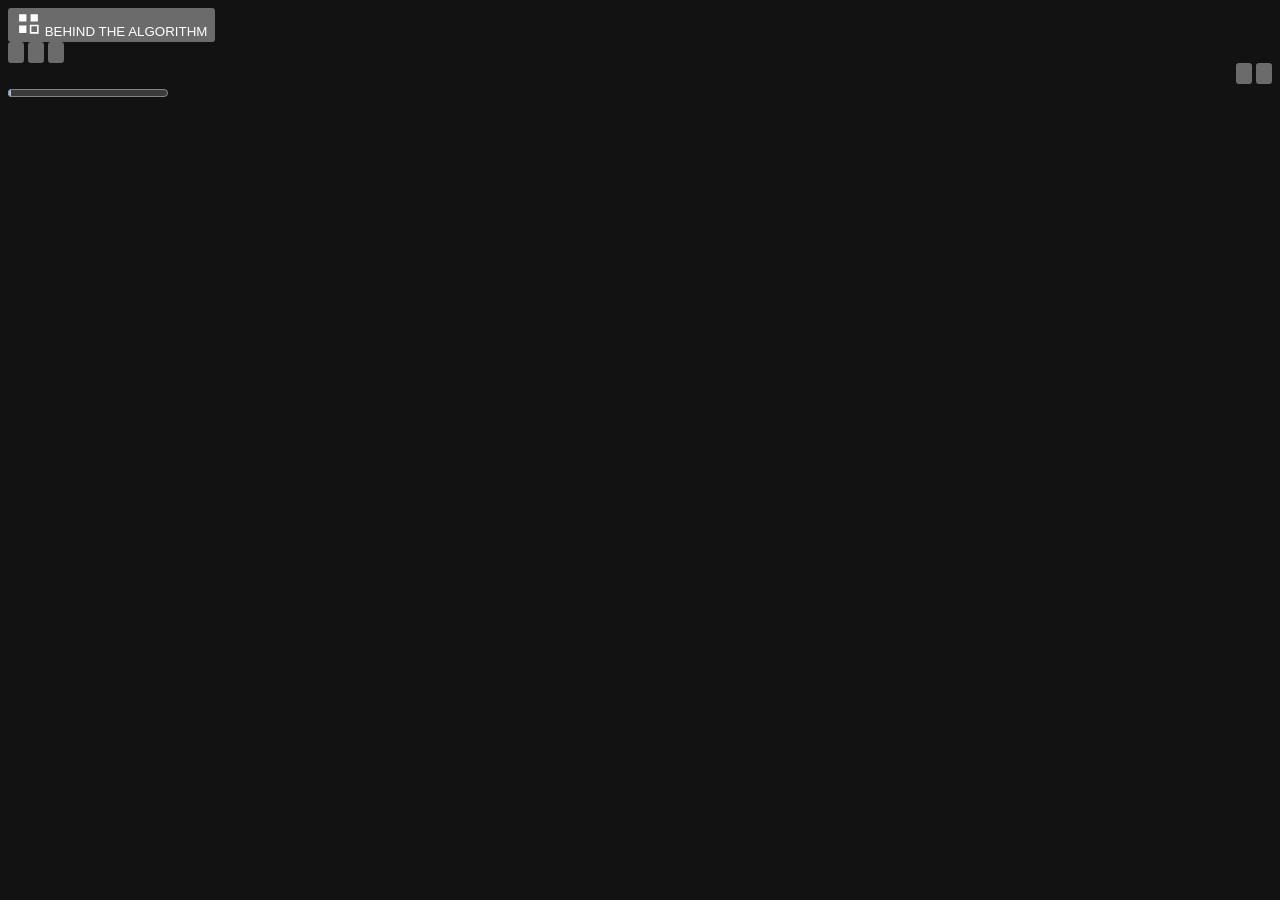
==== index.html @ 0b34e000 "Add files via upload" ====
<!doctype html>
<html lang="ar" dir="rtl">
<head>
  <meta charset="utf-8">
  <meta name="viewport" content="width=device-width, initial-scale=1, viewport-fit=cover">
  <meta name="color-scheme" content="dark">
  <meta name="description" content="عرض تفاعلي عن الهندسة العكسية والتوصيات والخصوصية الرقمية">
  <title>Behind the Algorithm | شو بصير ورا الشاشة؟</title>
  <link rel="stylesheet" href="assets/fonts/cairo.css">
  <link rel="stylesheet" href="css/main.css">
  <script defer src="js/slides-data.js"></script>
  <script defer src="js/diagrams.js"></script>
  <script defer src="js/demos.js"></script>
  <script defer src="js/app.js"></script>
</head>
<body>
  <main id="presentation" aria-label="العرض التقديمي">
    <div id="viewport">
      <div id="stage">
        <div id="slide"></div>
        <header class="masthead" dir="ltr">
          <button class="wordmark" id="first" type="button" title="أول شريحة" aria-label="أول شريحة">
            <svg width="25" height="25" viewBox="0 0 24 24" aria-hidden="true"><path d="M3 3h7v7H3zm11 0h7v7h-7zM3 14h7v7H3z" fill="currentColor"/><path d="M14 14h7v7h-7z" fill="none" stroke="currentColor" stroke-width="1.5"/></svg>
            <span>BEHIND THE ALGORITHM</span>
          </button>
          <div class="chapter" id="chapter" dir="rtl"></div>
        </header>
      </div>
    </div>
    <div class="mobile-demos" id="mobile-demos" aria-label="عناصر التجربة" hidden></div>
    <footer class="toolbar" aria-label="أدوات العرض" dir="ltr">
      <div class="toolbar-start">
        <button class="control" id="overview-open" type="button" title="كل الشرائح (O)" aria-label="عرض كل الشرائح"><svg viewBox="0 0 24 24" aria-hidden="true"><rect x="3" y="3" width="7" height="7" rx="1"/><rect x="14" y="3" width="7" height="7" rx="1"/><rect x="3" y="14" width="7" height="7" rx="1"/><rect x="14" y="14" width="7" height="7" rx="1"/></svg></button>
        <button class="control" id="notes-open" type="button" title="ملاحظات (N)" aria-label="ملاحظات المتحدّث" aria-pressed="false"><svg viewBox="0 0 24 24" aria-hidden="true"><path d="M5 3h14v15l-3 3H5zM8 8h8M8 12h8M8 16h4"/></svg></button>
        <button class="control" id="fullscreen" type="button" title="ملء الشاشة (F)" aria-label="ملء الشاشة" aria-pressed="false"><svg viewBox="0 0 24 24" aria-hidden="true"><path d="M9 3H3v6m12-6h6v6M3 15v6h6m12-6v6h-6"/></svg></button>
      </div>
      <div class="transport" dir="rtl">
        <button class="control nav-control" id="previous" type="button" title="الشريحة السابقة (→)" aria-label="الشريحة السابقة"><svg viewBox="0 0 24 24" aria-hidden="true"><path d="M4 12h16m-6-6 6 6-6 6"/></svg></button>
        <span class="counter" id="counter" dir="ltr" aria-hidden="true"></span>
        <button class="control nav-control" id="next" type="button" title="الشريحة التالية (←)" aria-label="الشريحة التالية"><svg viewBox="0 0 24 24" aria-hidden="true"><path d="M20 12H4m6-6-6 6 6 6"/></svg></button>
      </div>
      <div id="chapter-progress" class="chapter-progress" aria-label="انتقل إلى فصل"></div>
      <progress id="progress" class="progress" value="1" max="42" aria-label="تقدّم العرض"></progress>
    </footer>
    <aside id="notes" class="notes" aria-labelledby="notes-heading" hidden>
      <div class="panel-head">
        <h2 id="notes-heading">ملاحظات المتحدّث</h2>
        <button type="button" class="control" id="notes-close" aria-label="إخفاء الملاحظات">×</button>
      </div>
      <p id="notes-copy"></p>
      <button type="button" id="presenter-open" class="panel-button">افتح نافذة المتحدّث</button>
    </aside>
    <dialog id="overview" aria-labelledby="overview-heading">
      <div class="panel-head">
        <h2 id="overview-heading">كل الشرائح</h2>
        <button class="control" id="overview-close" type="button" aria-label="إغلاق الفهرس">×</button>
      </div>
      <div id="overview-list" class="overview-list"></div>
    </dialog>
    <p id="fullscreen-help" class="fullscreen-help" role="status" hidden></p>
    <p id="announce" class="sr-only" aria-live="polite" aria-atomic="true"></p>
    <noscript><p class="noscript">فعّل JavaScript لعرض الشرائح.</p></noscript>
  </main>
</body>
</html>
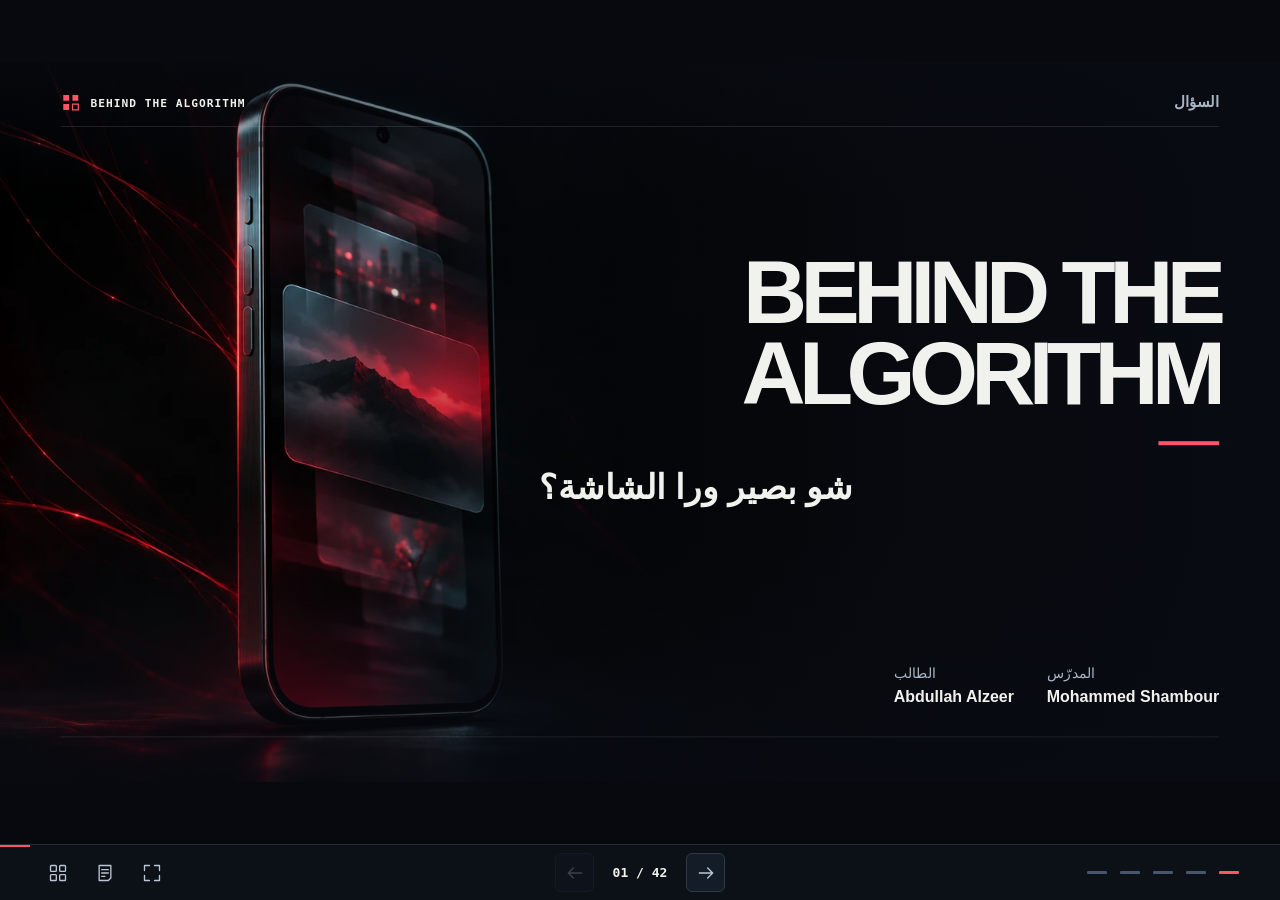
==== commit 7510a542: "Add files via upload" ====
--- a/index.html
+++ b/index.html
@@ -1,66 +1,65 @@
-<!doctype html>
-<html lang="ar" dir="rtl">
-<head>
-  <meta charset="utf-8">
-  <meta name="viewport" content="width=device-width, initial-scale=1, viewport-fit=cover">
-  <meta name="color-scheme" content="dark">
-  <meta name="description" content="عرض تفاعلي عن الهندسة العكسية والتوصيات والخصوصية الرقمية">
-  <title>Behind the Algorithm | شو بصير ورا الشاشة؟</title>
-  <link rel="stylesheet" href="assets/fonts/cairo.css">
-  <link rel="stylesheet" href="css/main.css">
-  <script defer src="js/slides-data.js"></script>
-  <script defer src="js/diagrams.js"></script>
-  <script defer src="js/demos.js"></script>
-  <script defer src="js/app.js"></script>
-</head>
-<body>
-  <main id="presentation" aria-label="العرض التقديمي">
-    <div id="viewport">
-      <div id="stage">
-        <div id="slide"></div>
-        <header class="masthead" dir="ltr">
-          <button class="wordmark" id="first" type="button" title="أول شريحة" aria-label="أول شريحة">
-            <svg width="25" height="25" viewBox="0 0 24 24" aria-hidden="true"><path d="M3 3h7v7H3zm11 0h7v7h-7zM3 14h7v7H3z" fill="currentColor"/><path d="M14 14h7v7h-7z" fill="none" stroke="currentColor" stroke-width="1.5"/></svg>
-            <span>BEHIND THE ALGORITHM</span>
-          </button>
-          <div class="chapter" id="chapter" dir="rtl"></div>
-        </header>
-      </div>
-    </div>
-    <div class="mobile-demos" id="mobile-demos" aria-label="عناصر التجربة" hidden></div>
-    <footer class="toolbar" aria-label="أدوات العرض" dir="ltr">
-      <div class="toolbar-start">
-        <button class="control" id="overview-open" type="button" title="كل الشرائح (O)" aria-label="عرض كل الشرائح"><svg viewBox="0 0 24 24" aria-hidden="true"><rect x="3" y="3" width="7" height="7" rx="1"/><rect x="14" y="3" width="7" height="7" rx="1"/><rect x="3" y="14" width="7" height="7" rx="1"/><rect x="14" y="14" width="7" height="7" rx="1"/></svg></button>
-        <button class="control" id="notes-open" type="button" title="ملاحظات (N)" aria-label="ملاحظات المتحدّث" aria-pressed="false"><svg viewBox="0 0 24 24" aria-hidden="true"><path d="M5 3h14v15l-3 3H5zM8 8h8M8 12h8M8 16h4"/></svg></button>
-        <button class="control" id="fullscreen" type="button" title="ملء الشاشة (F)" aria-label="ملء الشاشة" aria-pressed="false"><svg viewBox="0 0 24 24" aria-hidden="true"><path d="M9 3H3v6m12-6h6v6M3 15v6h6m12-6v6h-6"/></svg></button>
-      </div>
-      <div class="transport" dir="rtl">
-        <button class="control nav-control" id="previous" type="button" title="الشريحة السابقة (→)" aria-label="الشريحة السابقة"><svg viewBox="0 0 24 24" aria-hidden="true"><path d="M4 12h16m-6-6 6 6-6 6"/></svg></button>
-        <span class="counter" id="counter" dir="ltr" aria-hidden="true"></span>
-        <button class="control nav-control" id="next" type="button" title="الشريحة التالية (←)" aria-label="الشريحة التالية"><svg viewBox="0 0 24 24" aria-hidden="true"><path d="M20 12H4m6-6-6 6 6 6"/></svg></button>
-      </div>
-      <div id="chapter-progress" class="chapter-progress" aria-label="انتقل إلى فصل"></div>
-      <progress id="progress" class="progress" value="1" max="42" aria-label="تقدّم العرض"></progress>
-    </footer>
-    <aside id="notes" class="notes" aria-labelledby="notes-heading" hidden>
-      <div class="panel-head">
-        <h2 id="notes-heading">ملاحظات المتحدّث</h2>
-        <button type="button" class="control" id="notes-close" aria-label="إخفاء الملاحظات">×</button>
-      </div>
-      <p id="notes-copy"></p>
-      <button type="button" id="presenter-open" class="panel-button">افتح نافذة المتحدّث</button>
-    </aside>
-    <dialog id="overview" aria-labelledby="overview-heading">
-      <div class="panel-head">
-        <h2 id="overview-heading">كل الشرائح</h2>
-        <button class="control" id="overview-close" type="button" aria-label="إغلاق الفهرس">×</button>
-      </div>
-      <div id="overview-list" class="overview-list"></div>
-    </dialog>
-    <p id="fullscreen-help" class="fullscreen-help" role="status" hidden></p>
-    <p id="announce" class="sr-only" aria-live="polite" aria-atomic="true"></p>
-    <noscript><p class="noscript">فعّل JavaScript لعرض الشرائح.</p></noscript>
-  </main>
-</body>
-</html>
-
+<!doctype html>
+<html lang="en">
+<head>
+  <meta charset="utf-8">
+  <meta name="viewport" content="width=device-width, initial-scale=1, viewport-fit=cover">
+  <meta name="color-scheme" content="dark">
+  <meta name="description" content="An interactive presentation on reverse engineering, recommendation systems, and digital privacy">
+  <title>Behind the Algorithm | What happens behind the screen?</title>
+  <link rel="stylesheet" href="css/main.css">
+  <script defer src="js/slides-data.js"></script>
+  <script defer src="js/diagrams.js"></script>
+  <script defer src="js/demos.js"></script>
+  <script defer src="js/app.js"></script>
+</head>
+<body>
+  <main id="presentation" aria-label="Presentation">
+    <div id="viewport">
+      <div id="stage">
+        <div id="slide"></div>
+        <header class="masthead">
+          <button class="wordmark" id="first" type="button" title="First slide" aria-label="First slide">
+            <svg width="25" height="25" viewBox="0 0 24 24" aria-hidden="true"><path d="M3 3h7v7H3zm11 0h7v7h-7zM3 14h7v7H3z" fill="currentColor"/><path d="M14 14h7v7h-7z" fill="none" stroke="currentColor" stroke-width="1.5"/></svg>
+            <span>BEHIND THE ALGORITHM</span>
+          </button>
+          <div class="chapter" id="chapter"></div>
+        </header>
+      </div>
+    </div>
+    <div class="mobile-demos" id="mobile-demos" aria-label="Demo controls" hidden></div>
+    <footer class="toolbar" aria-label="Presentation controls">
+      <div class="toolbar-start">
+        <button class="control" id="overview-open" type="button" title="Slide overview (O)" aria-label="Show slide overview"><svg viewBox="0 0 24 24" aria-hidden="true"><rect x="3" y="3" width="7" height="7" rx="1"/><rect x="14" y="3" width="7" height="7" rx="1"/><rect x="3" y="14" width="7" height="7" rx="1"/><rect x="14" y="14" width="7" height="7" rx="1"/></svg></button>
+        <button class="control" id="notes-open" type="button" title="Speaker notes (N)" aria-label="Speaker notes" aria-pressed="false"><svg viewBox="0 0 24 24" aria-hidden="true"><path d="M5 3h14v15l-3 3H5zM8 8h8M8 12h8M8 16h4"/></svg></button>
+        <button class="control" id="fullscreen" type="button" title="Fullscreen (F)" aria-label="Fullscreen" aria-pressed="false"><svg viewBox="0 0 24 24" aria-hidden="true"><path d="M9 3H3v6m12-6h6v6M3 15v6h6m12-6v6h-6"/></svg></button>
+      </div>
+      <div class="transport">
+        <button class="control nav-control" id="previous" type="button" title="Previous slide (←)" aria-label="Previous slide"><svg viewBox="0 0 24 24" aria-hidden="true"><path d="M20 12H4m6-6-6 6 6 6"/></svg></button>
+        <span class="counter" id="counter" aria-hidden="true"></span>
+        <button class="control nav-control" id="next" type="button" title="Next slide (→)" aria-label="Next slide"><svg viewBox="0 0 24 24" aria-hidden="true"><path d="M4 12h16m-6-6 6 6-6 6"/></svg></button>
+      </div>
+      <div id="chapter-progress" class="chapter-progress" aria-label="Jump to a chapter"></div>
+      <progress id="progress" class="progress" value="1" max="42" aria-label="Presentation progress"></progress>
+    </footer>
+    <aside id="notes" class="notes" aria-labelledby="notes-heading" hidden>
+      <div class="panel-head">
+        <h2 id="notes-heading">Speaker notes</h2>
+        <button type="button" class="control" id="notes-close" aria-label="Hide speaker notes">×</button>
+      </div>
+      <p id="notes-copy"></p>
+      <button type="button" id="presenter-open" class="panel-button">Open presenter window</button>
+    </aside>
+    <dialog id="overview" aria-labelledby="overview-heading">
+      <div class="panel-head">
+        <h2 id="overview-heading">All slides</h2>
+        <button class="control" id="overview-close" type="button" aria-label="Close slide overview">×</button>
+      </div>
+      <div id="overview-list" class="overview-list"></div>
+    </dialog>
+    <p id="fullscreen-help" class="fullscreen-help" role="status" hidden></p>
+    <p id="announce" class="sr-only" aria-live="polite" aria-atomic="true"></p>
+    <noscript><p class="noscript">Enable JavaScript to show the slides.</p></noscript>
+  </main>
+</body>
+</html>
+
--- a/css/main.css
+++ b/css/main.css
@@ -0,0 +1,301 @@
+:root {
+  color-scheme: dark;
+  --paper: #f1f1ee;
+  --muted: #aab5c4;
+  --dim: #758398;
+  --base: #0b0e14;
+  --surface: #121823;
+  --line: #283445;
+  --red: #ff5368;
+  --cyan: #66e7f2;
+  --sans: Cairo, Dubai, Tahoma, sans-serif;
+  --display: "Arial", "Helvetica Neue", sans-serif;
+  --mono: "Cascadia Mono", "SFMono-Regular", Consolas, monospace;
+  --toolbar-height: 56px;
+}
+* { box-sizing: border-box; }
+html, body { margin: 0; width: 100%; height: 100%; overflow: hidden; }
+body { background: #07090e; color: var(--paper); font: 400 16px/1.5 var(--sans); }
+button { font: inherit; color: inherit; cursor: pointer; }
+button:focus-visible { outline: 3px solid var(--cyan); outline-offset: 4px; }
+button:disabled { opacity: .27; cursor: default; }
+[hidden] { display: none !important; }
+.sr-only { position: absolute; width: 1px; height: 1px; overflow: hidden; clip-path: inset(50%); white-space: nowrap; }
+#presentation { position: relative; width: 100%; height: 100%; background: #07090e; }
+#viewport { position: absolute; inset: 0 0 calc(var(--toolbar-height) + env(safe-area-inset-bottom)) 0; overflow: hidden; }
+#presentation:fullscreen #viewport { inset: 0; }
+#stage {
+  --scale: .5;
+  position: absolute;
+  inset: 50% auto auto 50%;
+  width: 1600px;
+  height: 900px;
+  transform: translate(-50%, -50%) scale(var(--scale));
+  isolation: isolate;
+  overflow: hidden;
+  touch-action: pinch-zoom;
+  background: var(--base);
+}
+#slide, .slide { position: absolute; inset: 0; }
+.slide {
+  overflow: hidden;
+  background:
+    radial-gradient(ellipse at 12% 83%, #152131 0, transparent 44%),
+    radial-gradient(ellipse at 91% 0%, #24121d 0, transparent 46%),
+    var(--base);
+}
+.slide::before {
+  content: "";
+  position: absolute;
+  inset: 0;
+  opacity: .38;
+  background:
+    linear-gradient(90deg, #27324666 1px, transparent 1px),
+    linear-gradient(0deg, #27324666 1px, transparent 1px);
+  background-size: 64px 64px;
+  mask-image: linear-gradient(115deg, #000, transparent 63%);
+  pointer-events: none;
+}
+.slide::after {
+  position: absolute;
+  content: "";
+  inset: auto 76px 56px;
+  border-top: 1px solid #aab5c42c;
+  pointer-events: none;
+}
+.slide .enter { animation: appear .42s cubic-bezier(.2,.65,.22,1) both; }
+.slide .visual.enter { animation-delay: .075s; }
+@keyframes appear {
+  from { opacity: 0; transform: translateY(10px); }
+  to { opacity: 1; transform: translateY(0); }
+}
+.masthead {
+  position: absolute;
+  inset: 38px 76px auto;
+  display: flex;
+  align-items: center;
+  justify-content: space-between;
+  border-bottom: 1px solid #aab5c434;
+  padding-bottom: 17px;
+  z-index: 3;
+}
+.wordmark {
+  display: inline-flex; align-items: center; gap: 12px; padding: 0;
+  font: 650 14px/1 var(--mono); letter-spacing: .09em;
+  border: 0; background: none;
+}
+.wordmark svg { color: var(--red); }
+.chapter { color: var(--muted); font-size: 19px; font-weight: 700; line-height: 1.2; }
+.copy { position: absolute; z-index: 1; }
+.copy h1, .copy h2 { margin: 0; font-weight: 800; line-height: 1.17; letter-spacing: -.028em; }
+.copy bdi[lang="en"] { font-family: var(--display); letter-spacing: -.04em; }
+.copy p { margin: 20px 0 0; font-size: 28px; line-height: 1.45; font-weight: 600; color: var(--cyan); }
+.wide .copy { top: 112px; right: 76px; left: 76px; }
+.wide .copy h2 { font-size: 64px; }
+.wide .copy p { margin-top: 10px; font-size: 24px; }
+.visual { position: absolute; z-index: 1; }
+.wide .visual { inset: 255px 76px 80px; display: grid; place-items: center; }
+.wide .visual > svg, .split .visual > svg, .quote .visual > svg {
+  display: block; width: 100%; height: 100%; overflow: visible;
+}
+.wide[data-scene="engineering"] .visual { top: 280px; }
+.split .copy { width: 550px; right: 76px; top: 440px; transform: translateY(-50%); }
+.split .copy.enter { animation: split-in .42s cubic-bezier(.2,.65,.22,1) both; }
+@keyframes split-in {
+  from { opacity: 0; transform: translateY(calc(-50% + 10px)); }
+  to { opacity: 1; transform: translateY(-50%); }
+}
+.split .copy h2 { font-size: 72px; }
+.split .visual, .quote .visual { inset: 140px auto 102px 65px; width: 850px; }
+
+.art { position: absolute; inset: 0; overflow: hidden; }
+.art img { width: 100%; height: 100%; object-fit: cover; display: block; }
+.art::after {
+  content: ""; position: absolute; inset: 0;
+  background: linear-gradient(270deg, #080b11 1%, #080b11dc 28%, #080b1160 55%, transparent 75%),
+    linear-gradient(0deg, #070a11d9, transparent 34%, transparent 81%, #070a11bd);
+}
+.hero::before, .poster::before { display: none; }
+.hero .copy { top: 238px; right: 76px; width: 850px; }
+.hero h1, .quote h2 {
+  font-family: var(--display);
+  font-weight: 900;
+  line-height: .91;
+  letter-spacing: -.075em;
+  font-size: 111px;
+  text-align: right;
+}
+.hero h1::after, .poster h2::after {
+  content: ""; display: block; height: 5px; width: 76px; background: var(--red); margin-top: 34px;
+}
+.hero h1::after { margin-left: auto; }
+.hero .copy p { margin-top: 21px; color: var(--paper); font-size: 43px; }
+.credits {
+  position: absolute; right: 76px; bottom: 95px;
+  display: flex; gap: 41px;
+  color: var(--muted); font-size: 18px; z-index: 2;
+}
+.credits span { display: grid; gap: 3px; }
+.credits bdi { font: 600 20px/1.2 var(--display); color: var(--paper); }
+.poster .copy { top: 304px; right: 76px; width: 735px; }
+.poster .copy h2 { font-size: 91px; }
+.poster .copy p { font-size: 29px; color: var(--muted); }
+.poster[data-scene="reflection"] .copy { display: flex; flex-direction: column-reverse; gap: 18px; }
+.poster[data-scene="reflection"] .copy p { margin: 0; }
+.quote .copy { top: 287px; right: 76px; width: 690px; }
+.quote .copy h2 { font-size: 90px; }
+.quote em { color: var(--red); font-style: normal; }
+.closing .visual { inset: 106px 76px 78px; }
+.closing .copy { inset: 306px 76px auto; text-align: center; }
+.closing .copy h2 { font-size: 155px; }
+.closing .copy p { margin-top: 0; font-size: 37px; }
+
+.diagram { color: var(--paper); font: 650 24px var(--sans); }
+.diagram .mono { font-family: var(--mono); font-weight: 600; font-size: 19px; letter-spacing: .015em; }
+.diagram .small { font-size: 18px; }
+.diagram .tiny { font-size: 15px; }
+.diagram .big { font-size: 32px; font-weight: 800; }
+.diagram .display { font: 750 94px var(--mono); letter-spacing: -.065em; }
+.diagram .muted { fill: var(--muted); }
+.diagram .soft { fill: var(--dim); }
+.diagram .cyan { fill: var(--cyan); }
+.diagram .red { fill: var(--red); }
+.diagram .motion { opacity: .93; }
+.diagram .build-piece {
+  transform-box: fill-box; transform-origin: center;
+  animation: fan-out .8s cubic-bezier(.2,.6,.2,1) backwards;
+  animation-delay: var(--delay, 0ms);
+}
+@keyframes fan-out {
+  from { opacity: .12; transform: translate(var(--from-x, 0), var(--from-y, 0)) scale(.75); }
+}
+.diagram .time-arc { animation: trace-time 1.15s .15s cubic-bezier(.15,.55,.3,1) both; }
+.diagram .time-second { animation: highlight-time .65s .65s both; }
+@keyframes trace-time { from { stroke-dashoffset: 87; } to { stroke-dashoffset: 0; } }
+@keyframes highlight-time { from { opacity: .25; } to { opacity: 1; } }
+.diagram .feed-cards { animation: feed-shift 4.8s cubic-bezier(.65,.05,.35,1) infinite; }
+@keyframes feed-shift {
+  0%, 30% { transform: translateY(0); }
+  53%, 87% { transform: translateY(-175px); }
+  100% { transform: translateY(-350px); }
+}
+
+.demo { width: 100%; height: 100%; display: grid; grid-template-rows: minmax(0, 1fr) 56px; gap: 10px; }
+.demo svg { display: block; width: 100%; height: 100%; overflow: visible; }
+.demo-controls { display: flex; align-items: center; justify-content: center; gap: 12px; }
+.demo-controls [role="group"] { display: flex; align-items: center; gap: 8px; }
+.mobile-demos { display: none; }
+.demo-controls .separator { height: 30px; width: 1px; background: var(--line); margin: 0 5px; }
+.demo-button {
+  font-weight: 750; font-size: 20px; line-height: 1;
+  background: #131c29; border: 1px solid #364760; border-radius: 7px; padding: 11px 15px 13px;
+}
+.demo-button:hover { border-color: var(--muted); }
+.demo-button[aria-pressed="true"] { color: var(--cyan); border-color: var(--cyan); background: #152e37; }
+.demo-button:focus-visible { outline-offset: 3px; }
+.ranking-row { transition: transform .52s cubic-bezier(.25,.75,.18,1); }
+.interest-bar { transition: width .38s ease-out; }
+.query-dot, .query-vector { transition: transform .35s cubic-bezier(.2,.65,.2,1); }
+.candidate-dot { animation: candidate-in .45s both; }
+@keyframes candidate-in { from { opacity: 0; } }
+
+.toolbar {
+  position: absolute; bottom: 0; left: 0; right: 0;
+  height: calc(var(--toolbar-height) + env(safe-area-inset-bottom));
+  padding: 0 clamp(10px, 3vw, 52px) env(safe-area-inset-bottom);
+  display: grid; grid-template-columns: 1fr auto 1fr; align-items: center;
+  border-top: 1px solid #232b38; background: #0c1017; z-index: 5;
+}
+.toolbar-start, .transport, .chapter-progress { display: flex; align-items: center; gap: 8px; }
+.toolbar.resting:not(:hover):not(:focus-within) { opacity: 0; }
+.chapter-progress { flex-direction: row-reverse; justify-content: flex-start; }
+.control {
+  display: inline-grid; place-items: center;
+  width: 39px; height: 39px; padding: 0; border-radius: 6px;
+  border: 1px solid transparent; color: #bbc6d5; background: transparent; font-size: 24px; line-height: 1;
+}
+.control svg { width: 20px; height: 20px; stroke: currentColor; fill: none; stroke-width: 1.6; stroke-linecap: round; stroke-linejoin: round; }
+.control:not(:disabled):hover, .control[aria-pressed="true"] { color: var(--paper); background: #1b2533; border-color: #3b4b62; }
+.nav-control { border-color: #2d394b; background: #141c28; }
+.counter { min-width: 76px; color: var(--paper); text-align: center; font: 600 13px/1 var(--mono); }
+.chapter-jump {
+  width: 25px; height: 35px; padding: 0; background: transparent; border: 0;
+  display: grid; place-items: center;
+}
+.chapter-jump::before { content: ""; width: 20px; height: 3px; border-radius: 1px; background: #47566b; }
+.chapter-jump:hover::before { background: var(--paper); }
+.chapter-jump[aria-current="true"]::before { background: var(--red); }
+.progress { appearance: none; position: absolute; inset: 0 0 auto; height: 2px; border: 0; width: 100%; background: transparent; }
+.progress::-webkit-progress-bar { background: transparent; }
+.progress::-webkit-progress-value { background: var(--red); }
+.progress::-moz-progress-bar { background: var(--red); }
+
+.notes, #overview {
+  color: var(--paper); background: #121a26; border: 1px solid #40536b; border-radius: 12px;
+  box-shadow: 0 20px 80px #000a;
+}
+.notes {
+  position: absolute; z-index: 6; bottom: calc(var(--toolbar-height) + 12px + env(safe-area-inset-bottom));
+  left: 14px; width: min(530px, calc(100vw - 28px)); padding: 18px 22px 22px;
+  max-height: calc(100dvh - var(--toolbar-height) - 26px); overflow: auto;
+}
+.panel-head { display: flex; align-items: center; justify-content: space-between; gap: 18px; }
+.panel-head h2 { margin: 0; font-size: 23px; }
+.notes p { font-size: 17px; line-height: 1.8; margin: 12px 0 16px; }
+.panel-button {
+  background: #182535; border: 1px solid #415672; padding: 5px 12px; border-radius: 6px;
+  color: var(--cyan); font-weight: 700;
+}
+#overview { width: min(1100px, calc(100vw - 24px)); max-height: 85dvh; padding: 0 20px 20px; }
+#overview::backdrop { background: #04060bd4; }
+#overview .panel-head { position: sticky; top: 0; padding: 14px 0; background: #121a26; z-index: 1; }
+.overview-list { display: grid; grid-template-columns: repeat(auto-fit, minmax(min(100%, 210px), 1fr)); gap: 9px; }
+.overview-item {
+  text-align: right; background: #171f2d; color: var(--paper); border: 1px solid #36465c;
+  border-radius: 7px; padding: 10px 12px; display: grid; gap: 3px; align-content: center; min-height: 75px;
+}
+.overview-item:hover { border-color: var(--muted); }
+.overview-item[aria-current="true"] { border-color: var(--cyan); background: #17303d; }
+.overview-item span:first-child { color: var(--dim); font: 600 11px/1 var(--mono); }
+.overview-item span:last-child { font-weight: 700; line-height: 1.3; }
+.noscript { text-align: center; padding: 24px; }
+.fullscreen-help {
+  position: absolute; z-index: 7; bottom: calc(var(--toolbar-height) + 14px); left: 14px;
+  padding: 10px 14px; background: var(--surface); border: 1px solid var(--line); border-radius: 7px;
+}
+.presenter-page { min-height: 100dvh; overflow: auto; padding: 24px; background: var(--base); }
+.presenter-wrap { max-width: 850px; margin: auto; }
+.presenter-wrap h1 { font-size: clamp(24px, 5vw, 46px); margin-bottom: 16px; }
+.presenter-wrap p { font-size: clamp(18px, 3.5vw, 25px); line-height: 1.85; }
+.presenter-wrap .counter { text-align: right; color: var(--cyan); }
+.presenter-transport { display: flex; gap: 8px; margin-top: 24px; }
+
+@media (max-width: 570px) {
+  :root { --toolbar-height: 61px; }
+  .toolbar { grid-template-columns: 1fr auto 1fr; padding-inline: 6px; }
+  .toolbar-start, .transport { gap: 3px; }
+  .control { width: 38px; height: 42px; }
+  .counter { min-width: 58px; font-size: 12px; }
+  .chapter-progress { gap: 2px; }
+  .chapter-jump { width: 12px; }
+  .chapter-jump::before { width: 9px; }
+}
+@media (max-width: 350px) { .chapter-progress { visibility: hidden; } }
+@media (orientation: portrait) and (max-width: 650px) {
+  .has-demo #viewport, #presentation:fullscreen.has-demo #viewport {
+    bottom: calc(var(--toolbar-height) + 148px + env(safe-area-inset-bottom));
+  }
+  .mobile-demos {
+    display: flex; flex-wrap: wrap; justify-content: center; align-content: center; gap: 7px;
+    --half-room: calc((100% - var(--toolbar-height) - 148px - env(safe-area-inset-bottom)) / 2);
+    position: absolute; inset: calc(var(--half-room) + min(28.125vw, var(--half-room)) + 10px) 10px auto;
+    min-height: 108px; z-index: 4;
+  }
+  .mobile-demos .demo-button { font-size: 14px; min-height: 44px; padding: 7px 10px; }
+  .has-demo .demo-controls { visibility: hidden; }
+}
+@media (prefers-reduced-motion: reduce) {
+  *, *::before, *::after { animation-duration: .001ms !important; animation-delay: 0ms !important; animation-iteration-count: 1 !important; transition-duration: .001ms !important; }
+  .diagram .motion { display: none; }
+}
+
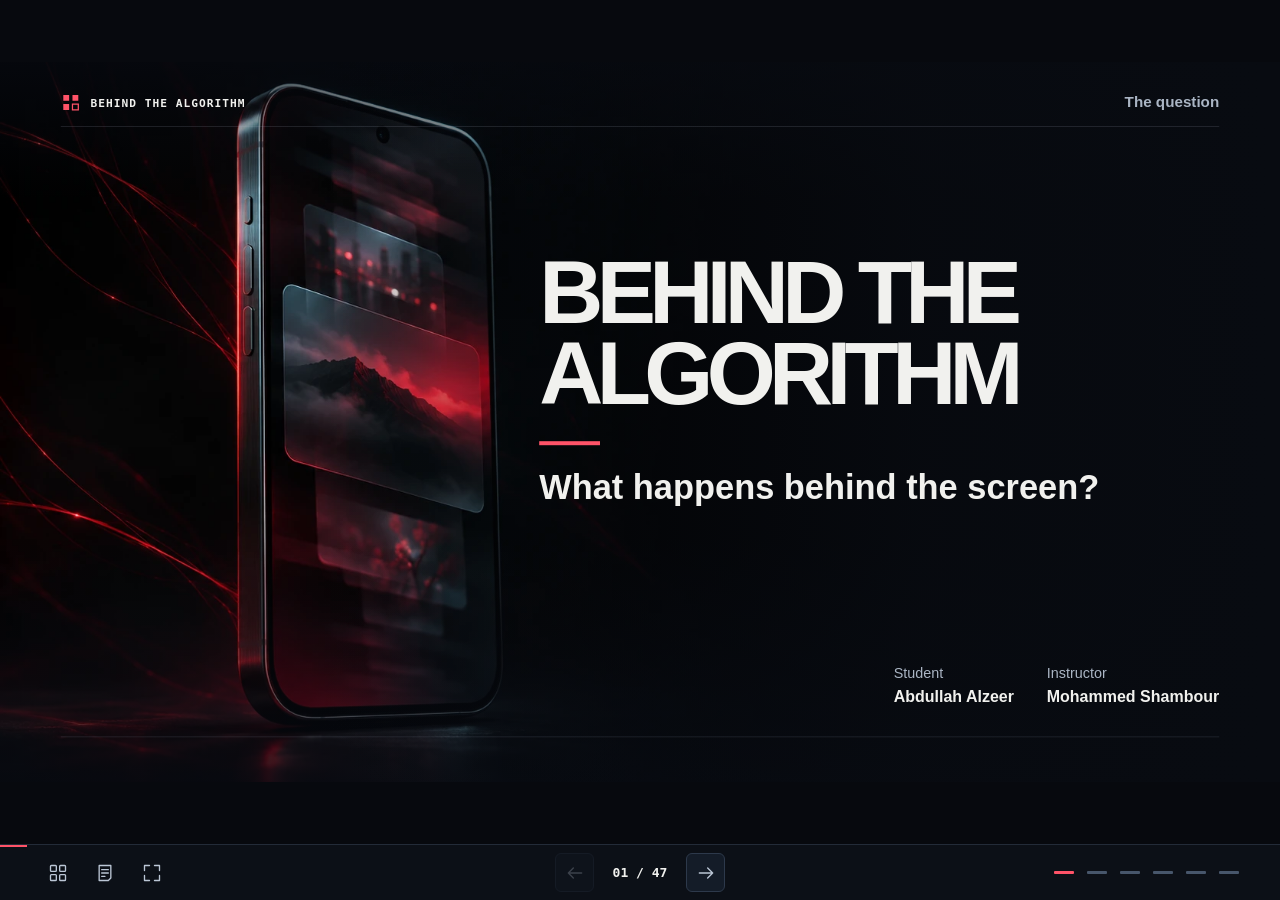
==== commit 3a177a43: "Add listening scenarios, quizzes, and references" ====
--- a/index.html
+++ b/index.html
@@ -10,6 +10,7 @@
   <script defer src="js/slides-data.js"></script>
   <script defer src="js/diagrams.js"></script>
   <script defer src="js/demos.js"></script>
+  <script defer src="js/review.js"></script>
   <script defer src="js/app.js"></script>
 </head>
 <body>
@@ -39,7 +40,7 @@
         <button class="control nav-control" id="next" type="button" title="Next slide (→)" aria-label="Next slide"><svg viewBox="0 0 24 24" aria-hidden="true"><path d="M4 12h16m-6-6 6 6-6 6"/></svg></button>
       </div>
       <div id="chapter-progress" class="chapter-progress" aria-label="Jump to a chapter"></div>
-      <progress id="progress" class="progress" value="1" max="42" aria-label="Presentation progress"></progress>
+      <progress id="progress" class="progress" value="1" max="47" aria-label="Presentation progress"></progress>
     </footer>
     <aside id="notes" class="notes" aria-labelledby="notes-heading" hidden>
       <div class="panel-head">
@@ -62,4 +63,3 @@
   </main>
 </body>
 </html>
-
--- a/css/main.css
+++ b/css/main.css
@@ -8,7 +8,7 @@
   --line: #283445;
   --red: #ff5368;
   --cyan: #66e7f2;
-  --sans: Cairo, Dubai, Tahoma, sans-serif;
+  --sans: Arial, "Helvetica Neue", sans-serif;
   --display: "Arial", "Helvetica Neue", sans-serif;
   --mono: "Cascadia Mono", "SFMono-Regular", Consolas, monospace;
   --toolbar-height: 56px;
@@ -88,7 +88,6 @@
 .chapter { color: var(--muted); font-size: 19px; font-weight: 700; line-height: 1.2; }
 .copy { position: absolute; z-index: 1; }
 .copy h1, .copy h2 { margin: 0; font-weight: 800; line-height: 1.17; letter-spacing: -.028em; }
-.copy bdi[lang="en"] { font-family: var(--display); letter-spacing: -.04em; }
 .copy p { margin: 20px 0 0; font-size: 28px; line-height: 1.45; font-weight: 600; color: var(--cyan); }
 .wide .copy { top: 112px; right: 76px; left: 76px; }
 .wide .copy h2 { font-size: 64px; }
@@ -99,6 +98,51 @@
   display: block; width: 100%; height: 100%; overflow: visible;
 }
 .wide[data-scene="engineering"] .visual { top: 280px; }
+.wide:is([data-scene="sharedNetwork"], [data-scene="behaviorLog"]) .visual { display: block; }
+.evidence-scene {
+  width: 100%; height: 100%; margin: 0;
+  display: grid; grid-template-rows: minmax(0, 1fr) auto; gap: 16px;
+  padding: 20px 24px 23px; background: #0b121c; border: 1px solid var(--line); border-radius: 16px;
+}
+.evidence-image { min-height: 0; }
+.evidence-image img { display: block; width: 100%; height: 100%; object-fit: contain; }
+.evidence-scene figcaption { color: var(--muted); text-align: center; font-size: 22px; }
+
+.quiz .copy, .references .copy { inset: 112px 76px auto; }
+.quiz .copy h2, .references .copy h2 { font-size: 58px; }
+.quiz .visual { inset: 194px 76px 76px; }
+.quiz-sheet { height: 100%; display: grid; grid-template-rows: minmax(0, 1fr) 43px; gap: 10px; }
+.quiz-list { display: grid; grid-template-rows: repeat(5, minmax(0, 1fr)); gap: 8px; }
+.quiz-question {
+  min-width: 0; padding: 9px 14px 10px; background: #101925; border: 1px solid var(--line);
+  border-radius: 9px; display: grid; align-content: center; gap: 7px;
+}
+.quiz-question h3 { display: flex; align-items: baseline; gap: 12px; margin: 0; font-size: 23px; line-height: 1.18; }
+.quiz-question h3 span { color: var(--cyan); font: 700 .75em var(--mono); }
+.quiz-options { display: grid; grid-template-columns: repeat(4, minmax(0, 1fr)); gap: 8px; }
+.quiz-options button {
+  display: flex; align-items: center; gap: 10px; padding: 6px 9px; min-height: 48px;
+  text-align: left; color: var(--paper); background: #182435; border: 1px solid #3a4f68;
+  border-radius: 6px; font-size: 17px; line-height: 1.2;
+}
+.quiz-options button:hover { border-color: var(--cyan); }
+.quiz-letter { color: var(--cyan); font: 700 .85em var(--mono); flex: 0 0 1.25em; }
+.quiz-options button[data-result="correct"] { background: #12322a; border-color: #76e6b6; }
+.quiz-options button[data-result="incorrect"] { background: #36212c; border-color: #ff8190; }
+.quiz-footer { display: flex; align-items: center; gap: 20px; color: var(--muted); }
+.quiz-score { color: var(--cyan); font: 700 16px var(--mono); white-space: nowrap; }
+.quiz-reset { margin-left: auto; white-space: nowrap; }
+
+.references .copy p { font-size: 23px; margin-top: 10px; }
+.references .visual { inset: 235px 76px 95px; }
+.reference-grid { display: grid; grid-template-columns: repeat(3, minmax(0, 1fr)); gap: 18px; height: 100%; }
+.reference-group { padding: 23px; background: #101925; border: 1px solid var(--line); border-radius: 12px; }
+.reference-group h3 { margin: 0 0 16px; font-size: 29px; }
+.reference-group ul { list-style: none; padding: 0; margin: 0; }
+.reference-group li { padding: 13px 0; border-top: 1px solid var(--line); }
+.reference-group li span { display: block; color: var(--muted); font-size: 17px; }
+.reference-group a { display: block; color: var(--cyan); font-size: 21px; line-height: 1.35; text-underline-offset: .18em; }
+.reference-group a:focus-visible { outline: 2px solid var(--cyan); outline-offset: 4px; }
 .split .copy { width: 550px; right: 76px; top: 440px; transform: translateY(-50%); }
 .split .copy.enter { animation: split-in .42s cubic-bezier(.2,.65,.22,1) both; }
 @keyframes split-in {
@@ -123,12 +167,11 @@
   line-height: .91;
   letter-spacing: -.075em;
   font-size: 111px;
-  text-align: right;
+  text-align: left;
 }
 .hero h1::after, .poster h2::after {
   content: ""; display: block; height: 5px; width: 76px; background: var(--red); margin-top: 34px;
 }
-.hero h1::after { margin-left: auto; }
 .hero .copy p { margin-top: 21px; color: var(--paper); font-size: 43px; }
 .credits {
   position: absolute; right: 76px; bottom: 95px;
@@ -138,7 +181,7 @@
 .credits span { display: grid; gap: 3px; }
 .credits bdi { font: 600 20px/1.2 var(--display); color: var(--paper); }
 .poster .copy { top: 304px; right: 76px; width: 735px; }
-.poster .copy h2 { font-size: 91px; }
+.poster .copy h2 { font-size: 78px; }
 .poster .copy p { font-size: 29px; color: var(--muted); }
 .poster[data-scene="reflection"] .copy { display: flex; flex-direction: column-reverse; gap: 18px; }
 .poster[data-scene="reflection"] .copy p { margin: 0; }
@@ -155,6 +198,7 @@
 .diagram .small { font-size: 18px; }
 .diagram .tiny { font-size: 15px; }
 .diagram .big { font-size: 32px; font-weight: 800; }
+.diagram .node-title { font-size: 25px; font-weight: 750; }
 .diagram .display { font: 750 94px var(--mono); letter-spacing: -.065em; }
 .diagram .muted { fill: var(--muted); }
 .diagram .soft { fill: var(--dim); }
@@ -208,7 +252,7 @@
 }
 .toolbar-start, .transport, .chapter-progress { display: flex; align-items: center; gap: 8px; }
 .toolbar.resting:not(:hover):not(:focus-within) { opacity: 0; }
-.chapter-progress { flex-direction: row-reverse; justify-content: flex-start; }
+.chapter-progress { justify-content: flex-end; }
 .control {
   display: inline-grid; place-items: center;
   width: 39px; height: 39px; padding: 0; border-radius: 6px;
@@ -251,7 +295,7 @@
 #overview .panel-head { position: sticky; top: 0; padding: 14px 0; background: #121a26; z-index: 1; }
 .overview-list { display: grid; grid-template-columns: repeat(auto-fit, minmax(min(100%, 210px), 1fr)); gap: 9px; }
 .overview-item {
-  text-align: right; background: #171f2d; color: var(--paper); border: 1px solid #36465c;
+  text-align: left; background: #171f2d; color: var(--paper); border: 1px solid #36465c;
   border-radius: 7px; padding: 10px 12px; display: grid; gap: 3px; align-content: center; min-height: 75px;
 }
 .overview-item:hover { border-color: var(--muted); }
@@ -267,7 +311,7 @@
 .presenter-wrap { max-width: 850px; margin: auto; }
 .presenter-wrap h1 { font-size: clamp(24px, 5vw, 46px); margin-bottom: 16px; }
 .presenter-wrap p { font-size: clamp(18px, 3.5vw, 25px); line-height: 1.85; }
-.presenter-wrap .counter { text-align: right; color: var(--cyan); }
+.presenter-wrap .counter { text-align: left; color: var(--cyan); }
 .presenter-transport { display: flex; gap: 8px; margin-top: 24px; }
 
 @media (max-width: 570px) {
@@ -282,6 +326,30 @@
 }
 @media (max-width: 350px) { .chapter-progress { visibility: hidden; } }
 @media (orientation: portrait) and (max-width: 650px) {
+  #presentation:fullscreen.is-review #viewport { bottom: calc(var(--toolbar-height) + env(safe-area-inset-bottom)); }
+  .is-review #stage { inset: 0; width: 100%; height: 100%; transform: none; touch-action: pan-y pinch-zoom; }
+  .is-review .slide { overflow-y: auto; overscroll-behavior: contain; overflow-anchor: none; scroll-padding-top: 56px; }
+  .is-review .slide::after { display: none; }
+  .is-review .masthead { inset: 0 0 auto; padding: 12px 16px; background: var(--base); }
+  .is-review .masthead .wordmark, .is-review .chapter { font-size: 11px; }
+  .is-review .masthead .wordmark svg { width: 19px; height: 19px; }
+  .is-review .copy { position: relative; inset: auto; margin: 65px 16px 0; }
+  .is-review .copy h2 { font-size: 28px; }
+  .is-review .copy p { font-size: 15px; }
+  .is-review .visual { position: relative; inset: auto; margin: 16px 16px 25px; }
+  .quiz-sheet { height: auto; grid-template-rows: auto auto; }
+  .quiz-list { grid-template-rows: none; }
+  .quiz-question { padding: 10px; }
+  .quiz-question h3 { font-size: 17px; }
+  .quiz-options { grid-template-columns: repeat(2, minmax(0, 1fr)); }
+  .quiz-options button { font-size: 14px; gap: 5px; }
+  .quiz-footer { flex-wrap: wrap; gap: 8px; font-size: 14px; }
+  .quiz-score { font-size: 14px; }
+  .quiz-reset { min-height: 44px; }
+  .reference-grid { grid-template-columns: 1fr; gap: 12px; }
+  .reference-group { padding: 16px; }
+  .reference-group h3 { font-size: 22px; }
+  .reference-group a { font-size: 17px; }
   .has-demo #viewport, #presentation:fullscreen.has-demo #viewport {
     bottom: calc(var(--toolbar-height) + 148px + env(safe-area-inset-bottom));
   }
@@ -298,4 +366,3 @@
   *, *::before, *::after { animation-duration: .001ms !important; animation-delay: 0ms !important; animation-iteration-count: 1 !important; transition-duration: .001ms !important; }
   .diagram .motion { display: none; }
 }
-
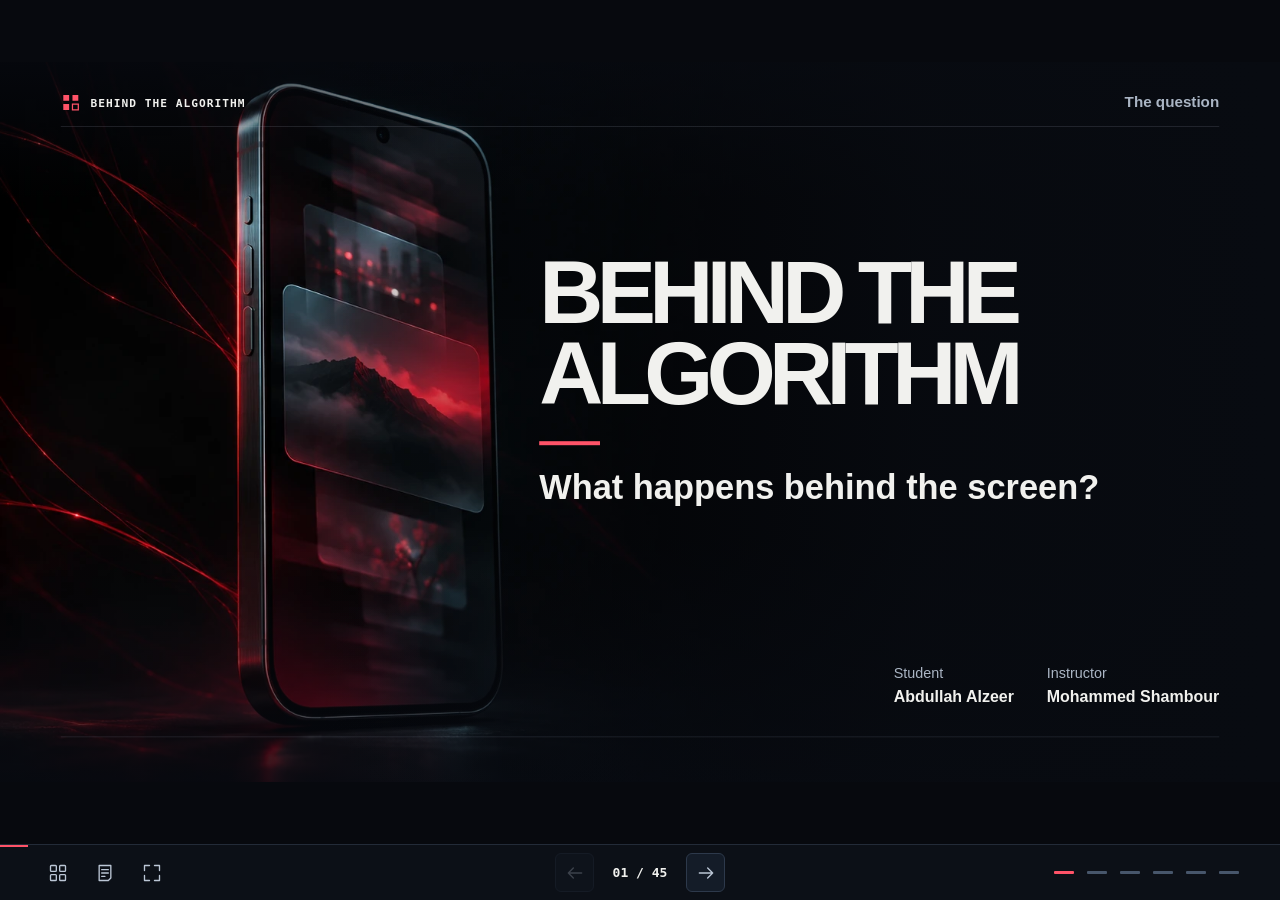
==== commit d86c6660: "Remove slides 35 and 36" ====
--- a/index.html
+++ b/index.html
@@ -40,7 +40,7 @@
         <button class="control nav-control" id="next" type="button" title="Next slide (→)" aria-label="Next slide"><svg viewBox="0 0 24 24" aria-hidden="true"><path d="M4 12h16m-6-6 6 6-6 6"/></svg></button>
       </div>
       <div id="chapter-progress" class="chapter-progress" aria-label="Jump to a chapter"></div>
-      <progress id="progress" class="progress" value="1" max="47" aria-label="Presentation progress"></progress>
+      <progress id="progress" class="progress" value="1" max="45" aria-label="Presentation progress"></progress>
     </footer>
     <aside id="notes" class="notes" aria-labelledby="notes-heading" hidden>
       <div class="panel-head">
--- a/css/main.css
+++ b/css/main.css
@@ -98,16 +98,6 @@
   display: block; width: 100%; height: 100%; overflow: visible;
 }
 .wide[data-scene="engineering"] .visual { top: 280px; }
-.wide:is([data-scene="sharedNetwork"], [data-scene="behaviorLog"]) .visual { display: block; }
-.evidence-scene {
-  width: 100%; height: 100%; margin: 0;
-  display: grid; grid-template-rows: minmax(0, 1fr) auto; gap: 16px;
-  padding: 20px 24px 23px; background: #0b121c; border: 1px solid var(--line); border-radius: 16px;
-}
-.evidence-image { min-height: 0; }
-.evidence-image img { display: block; width: 100%; height: 100%; object-fit: contain; }
-.evidence-scene figcaption { color: var(--muted); text-align: center; font-size: 22px; }
-
 .quiz .copy, .references .copy { inset: 112px 76px auto; }
 .quiz .copy h2, .references .copy h2 { font-size: 58px; }
 .quiz .visual { inset: 194px 76px 76px; }
